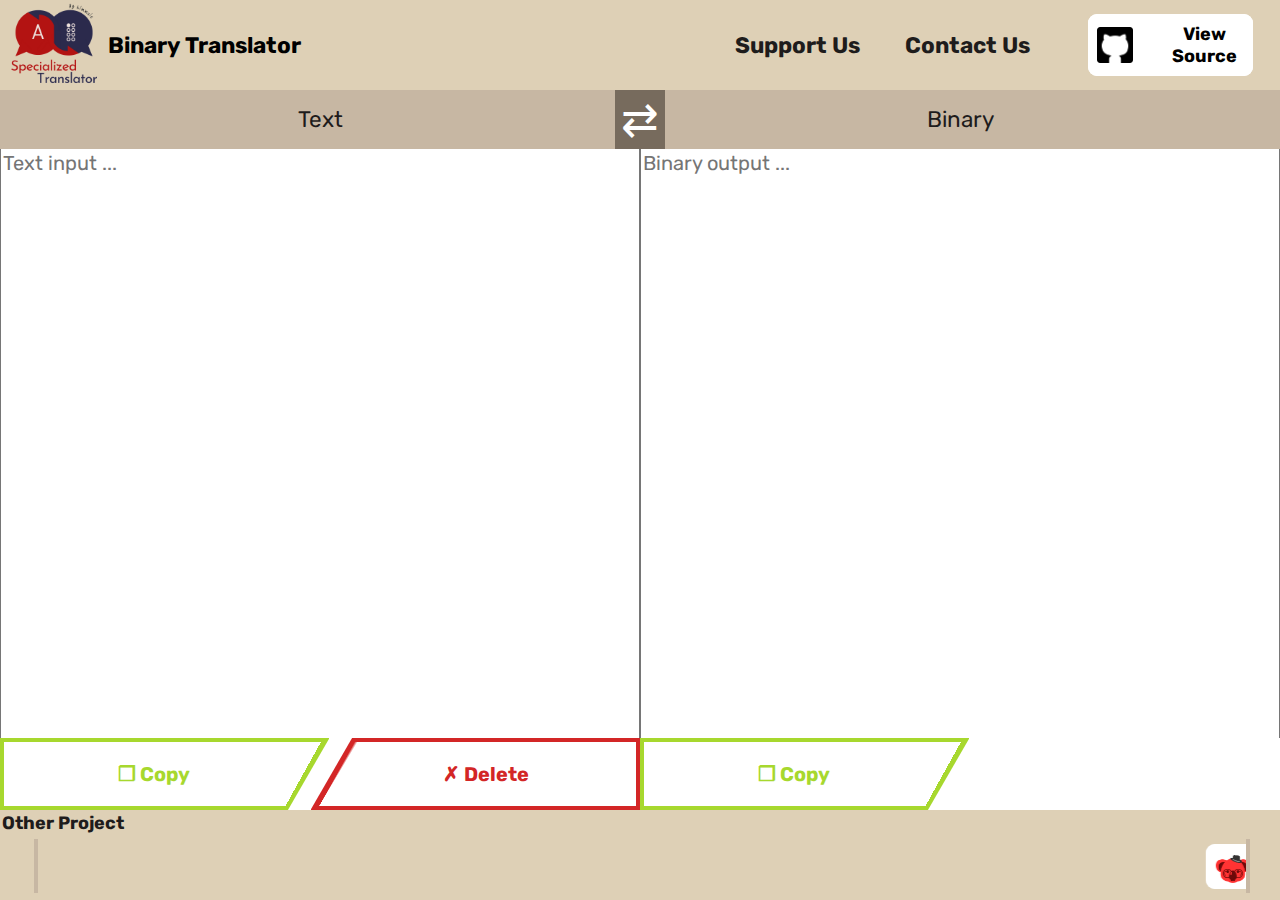
==== Binary.html @ cc040b42 "Add files via upload" ====
<!doctype html>
<html lang="en">
<head>
    <meta charset="UTF-8">
    <link rel="stylesheet" href="SPTranslator.css"> 
    <link rel="preconnect" href="https://fonts.gstatic.com">
    <link href="https://fonts.googleapis.com/css2?family=Sedgwick+Ave+Display&display=swap" rel="stylesheet">
    <link href="https://fonts.googleapis.com/css2?family=Kanit:wght@300&family=Sedgwick+Ave+Display&display=swap" rel="stylesheet">
    <link href="https://fonts.googleapis.com/css2?family=Kanit:wght@300&family=Rubik&family=Sedgwick+Ave+Display&display=swap" rel="stylesheet">
    <meta name="viewport" content="width=device-width, initial-scale=1.0, maximum-scale=1.0, user-scalable=no">
    <meta name="viewport" content="height=device-height, initial-scale=1.0, maximum-scale=1.0, user-scalable=no">
    <title>Binary Translator</title>
    <link rel="icon" href="./image/Icon2.png">
</head>
<body>
  <header>
    <a href="./index.html">
      <img src="./image/Icon1.png" class="logo">
    </a>
    <a href="./index.html">
        <span class="logotext">Morse&nbsp;Translator</span>
    </a>
      <div>
        <div class="dropdown">
          <span id="headertextleft" class="headertext">Support&nbsp;Us</span>
          <div class="dropdown-content">
            <a href="#" class="DDPromptpay">
              <img src="./image/1Promptpay.png" class="dropdownimg">Prompt&nbsp;Pay</a>
            <a href="#" class="DDTruemoney"><!--https://tmn.app.link/i2oMlve54Gb-->
              <img src="./image/1TrueMoney.png" class="dropdownimg">Truemoney</a>
            <a href="https://paypal.me/pranchayut172" target="_blank">
              <img src="./image/1Paypal.png" class="dropdownimg">Paypal</a>
          </div>
          <img src="#" class="QRcode noqrcode">
        </div>
      <div class="dropdown">
      <span id="headertextmiddle" class="headertext">Contact&nbsp;Us</span>
        <div class="dropdown-content">
          <a href="https://instagram.com/kimmuie_?utm_source=qr&igshid=ZDc4ODBmNjlmNQ%3D%3D" target="_blank">
            <img src="./image/1Instagram.png" class="dropdownimg">Instagram</a>
          <a href="https://github.com/Kimmuie" target="_blank">
            <img src="./image/1Github.png" class="dropdownimg">Github</a>
          <a href="https://discord.gg/PgKVSbmnyT" target="_blank">
            <img src="./image/1Discord.png" class="dropdownimg">Discord</a>
        </div>
      </div>
      <!--<span id="headertextright" class="headertext" >Other&nbsp;Project</span>-->
      </div>
      <a href="https://github.com/Kimmuie/SPTranslator" target="_blank">
        <button class="viewSource glow-on-hover" target="_blank"><img class="viewSourceimg" src="./image/1Github2.png">View Source</button>
      </a>
  </header>
  <div id="main">
    <aside class="box" id="leftaside">
      <span class="inputheader">Text</span>
      <textarea class="input" id="textinput" rows="25" placeholder="Text input ..."></textarea>
        <div class="buttons">
          <button class="copydeletebutton" id="copybuttontext">❐ Copy</button>
          <button class="copydeletebutton DBT" id="deletebuttontext">✗ Delete</button>
        </div>
    </aside>
    <div class="swapcontainer">
      <button id="swap" class="swapbutton"><span class="swaptext">Swap<br></span>⇄</button>
    </div>
    <div class="middlecontainer">
      <div id="notification"></div> 
    </div>
    <aside class="box" id="rightaside">
      <span class="inputheader">Binary</span>
      <textarea class="input" id="spinput" rows="25" placeholder="Binary output ..." readonly></textarea>
      <div class="buttons">
        <button class="copydeletebutton" id="copybuttonsp">❐ Copy </button>
        <button class="copydeletebutton DBB" id="deletebuttonsp">✗ Delete</button>
      </div>
    </aside>
  </div>
  <footer>Other&nbsp;Project
  
    <marquee behavior="scroll" direction="left" class="marquee">
      <a href="https://kimmuie.github.io/spyfall/" target="_blank">
        <button class="otherProject glow-on-hover"><img src="./image/1Spyfall.png">RedKoalaSpyfall</button>
      </a>
      <a href="./Morse.html" target="_blank">
      <button class="otherProject glow-on-hover"><img src="./image/Icon2.png">Text&nbsp;>&nbsp;Morse</button>
      </a>
      <a href="./Braille.html" target="_blank">
      <button class="otherProject glow-on-hover"><img src="./image/Icon2.png">Text&nbsp;>&nbsp;Braille</button>
      </a>
    </marquee>
  </footer>
  
  <script src="Binary.js"></script>
  <script src="Roots.js"></script>
</body>
</html>
---- SPTranslator.css ----
* {
  box-sizing: border-box; 
  font-family: "Kanit", sans-serif;
  font-family: "Rubik", sans-serif;
  -webkit-tap-highlight-color: transparent;
}

body {
  margin: 0;
  overflow: hidden;
}

#main {
  display: flex;
  min-height: calc(100dvh - 40dvh);
}
#main > aside {
  flex: 49dvw;
  height: 80dvh;
}

header {
  background: #DED0B6;
  height: 10dvh;
  color: #1E1C1C;
}

footer {
  color: #1E1C1C;
  background: #DED0B6;
  width: 100dvw;
  height: 10dvh;
  font-size: 2dvh;
  font-weight: bold;
  padding: 0.25dvh;
  display: flex;
  align-items: top;
}

  #main > button {
  flex: 1;
}

.box {
  display: flex;
  flex-direction: column;
  min-height: calc(100dvh - 40vh);
  z-index: 2;
}

.inputheader {
  font-size: 2.5dvh;
  display: flex;
  align-items: center;
  justify-content: center;
  flex: 10dvh;
  position: relative;
  background-color: #C7B7A3;
  color: #1E1C1C;
  height: 2dvh;
}

.input {
  flex: 100dvh;
  width: 50dvw;
  font-size: 1.25rem;
  position: relative;
  text-align: left;
  resize: none;
  border-top: 0;
  border-bottom: 0;
  outline: 0;
}

#textinput[readonly]:hover,
#spinput[readonly]:hover{
  cursor: auto;
}
.swapcontainer {
  display: flex;
  justify-content: center;
  text-align: center; 
}

.swapbutton{
  color: white;
  padding-bottom: 0;
  font-size: 5dvh;
  position: absolute;
  background: #776B5D;
  cursor: pointer;
  box-sizing: border-box;
  border: 0;
  outline: 0;
  height: 6.5dvh;
  transition: height 0.5s,border-radius 0.5s;
  z-index: 3;
}

.swaptext{
  font-size: 1.65dvh;
  display: none;
}

.swapbutton:hover,
.swapbutton:active{
  height: 15dvh;
  border-radius: 0 0 2dvh 2dvh;
}

.swapbutton:hover .swaptext,
.swapbutton:active .swaptext{
  display: block;
}
header {
  width: 100dvw; 
  height: 10dvh;
  display: flex;
  align-items: center;
  justify-content: space-between;
}


.logo{
  --marginL: 2dvh;
  --marginR: 1dvh;
  margin: 2dvh var(--marginR) 2dvh var(--marginL);
  --img: 10dvh;
  width:  var(--img);
  height: auto;
  cursor: pointer;
  z-index: 3;
}

a {
  text-decoration: none;
}

.logotext{
  --fontS: 2.5dvh;
  font-size: var(--fontS);
  cursor: pointer;
  font-weight: bold;
  z-index: 3;
  color: black; /* Change the color to black or any other color you prefer */
  text-decoration: none;
}

.headertext{
  --marginR: 5dvh;
  margin-right: var(--marginR);
  --fontS: 2.5dvh;
  font-size: var(--fontS);
  cursor: pointer;
  font-weight: bold;
  z-index: 3;
}

#headertextright{
  margin-right: 0dvh;
}


header div{
  background: transparent;
  list-style: none;
  width: 70dvw;
  height: 8dvh;
  display: flex;
  justify-content: right;
  align-items: center;
}

.viewSource{
  display: flex;
  align-items:center;
  padding: 1dvh;
  --marginR: 3dvh;
  margin: 3dvh var(--marginR) 3dvh 1.5dvh;
  border: 0;
  outline: 0;
  border-radius: 1dvh;
  background: white;
  color: Black;
  cursor: pointer;
  font-weight: bold;
  --fontS: 2dvh;
  font-size: var(--fontS);
  position:relative;
  z-index: 10;
}

.viewSourceimg{
  --img: 4dvh;
  --marginR: 2dvh;
  width:  var(--img);
  height: auto;
  margin-right: var(--marginR);
}

.buttons {
  display: flex;
  width: 50dvw;
  gap: 2.5dvh;
  --b: 0.5dvh;   /* the border thickness */
  --h: 8dvh; /* the height */
  background: white;
}

.buttons button {
  --_c: #A7D82E;
  flex: calc(1.25 + var(--_s,0));
  min-width: 0;
  font-weight: bold;
  height: var(--h);
  cursor: pointer;
  color: var(--_c);
  border: var(--b) solid var(--_c);
background: 
  conic-gradient(
    at calc(100% - 1.3*var(--b)) 0,
    var(--_c) 209deg,
    transparent 0 211deg,
    #0000 211deg
  ) border-box;
  clip-path: polygon(0 0,100% 0,calc(100% - 0.577*var(--h)) 100%,0 100%);
  padding: 0 calc(0.288*var(--h)) 0 0;
  margin: 0 calc(-0.288*var(--h)) 0 0;
  box-sizing: border-box;
  transition: flex .4s;
}
.buttons button + button {
  --_c: #D32626;
  flex: calc(1.25 + var(--_s,0));
  background: 
    conic-gradient(from -90deg at calc(1.3*var(--b)) 100%,var(--_c) 119deg, #0000 121deg) 
    border-box;
  clip-path: polygon(calc(0.577*var(--h)) 0,100% 0,100% 100%,0 100%);
  margin: 0 0 0 calc(-0.288*var(--h));
  padding: 0 0 0 calc(0.288*var(--h));
}
.buttons button:focus-visible {
  outline-offset: calc(-2*var(--b));
  outline: calc(var(--b)/2) solid #000;
  background: none;
  clip-path: none;
  margin: 0;
  padding: 0;
}
.buttons button:focus-visible + button {
  background: none;
  clip-path: none;
  margin: 0;
  padding: 0;
}
.buttons button:has(+ button:focus-visible) {
  background: none;
  clip-path: none;
  margin: 0;
  padding: 0;
}
.copydeletebutton:hover,
.copydeletebutton:active:not(:focus-visible) {
  --_s: .75;
}
.copydeletebutton:hover,
.copydeletebutton:active {
  box-shadow: inset 0 0 0 100dvh var(--_c);
  color: #fff;
}

.copydeletebutton {
--fontS: 2.2dvh;
font-size: var(--fontS);
}

.DBT{
  visibility:visible;
}

.DBB{
  visibility:hidden;
}
.copyfloatout{
  position: absolute;
  animation: floatout 0.5s ease-in-out;
}

@keyframes floatout {
  0% {
    transform: translateY(0);
    opacity: 1;
  }
  100% {
    transform: translateY(-5dvh);
    opacity: 0;
  }
}

.middlecontainer{
  display: flex;
  align-items: center;
  justify-content: center;
  text-align: center; 
}

#notification{
  display: none;
  position: absolute;
  background-color: grey;
  font-size: 2dvh;
  padding: 1dvh;
  border-radius: 2dvh;
  opacity: 0.95;
  z-index: 10;
}

/*{
  display: flex;
  align-items:center;
  padding: .5dvh 1.5dvh .5dvh 1.5dvh;
  border: 0;
  outline: 0;
  border-radius: 1dvh;
  cursor: pointer;
  font-weight: bold;
  font-size: 2dvh;
  z-index: 1;
}*/

.marquee{
  display: inline-block;
  position: absolute;
  width: 95dvw;
  height:6dvh;
  margin: 3dvh 0 0 2.5dvw;
  border-left: .5dvh solid #C7B7A3;
  border-right: .5dvh solid #C7B7A3;
}
.otherProject{
  border-radius: 1dvh;
  padding: 0.5dvh 1dvh 0.5dvh 0.5dvh;
  border: 0;
  outline: 0;
  font-weight: bold;
  font-size: 2dvh;
  cursor: pointer;
  margin-top: .5dvh; 
  margin-right: 3dvh; 
  position:relative;
  z-index: 1;
}

.otherProject img{
  width: 4dvh;
  height: auto;
  padding: .1dvh;
  margin-right: 2dvh;
  margin-left: .5dvh;
  vertical-align: middle;
}

@keyframes slideleft {
  from {
    transform: translateX(0);
  }
  to {
    transform: translateX(calc(-100dvw - var(--offset)));
  }
}

.glow-on-hover:before {
  content: '';
  background: linear-gradient(90deg, #bb5045, #D24545, #E6BAA3, #E4DEBE, #E6BAA3, #D24545, #bb5045);
  position: absolute;
  top: -0.25dvh;
  left:-0.25dvh;
  background-size: 400%;
  z-index: -1;
  filter: blur(0.5dvh);
  width: calc(100% + 0.5dvh);
  height: calc(100% + 0.5dvh);
  animation: glowing 20s linear infinite;
  opacity: 0;
  transition: opacity .3s ease-in-out;
  border-radius: 1dvh;
}

.glow-on-hover:active {
  color: #000
}

.glow-on-hover:active:after {
  background: transparent;
}

.glow-on-hover:hover:before {
  opacity: 1;
}

.glow-on-hover:after {
  z-index: -1;
  content: '';
  position: absolute;
  width: 100%;
  height: 100%;
  background: white;
  left: 0;
  top: 0;
  border-radius: 1dvh;
}

@keyframes glowing {
  0% { background-position: 0 0; }
  50% { background-position: 400% 0; }
  100% { background-position: 0 0; }
}

.dropdown {
  width: min-content;
  display: flex;
  justify-content: center;
}
.dropdown-content {
  --fontS: 2.3dvh;
  font-size: var(--fontS);
  display: none;
  position: absolute;
  --width:20dvh;
  width: var(--width);
  --marginT:20dvh;
  margin-top: var(--marginT);
  z-index: 10;
  box-shadow: 0dvh 0dvh 0dvh 0dvh rgba(0,0,0,2);
  background-color: #776B5D;
  height: auto;
}
.dropdown:hover .dropdown-content,
.dropdown:active .dropdown-content {
  display: block;
}
.dropdown-content a {
  display: block;
  color: white;
  padding: 1dvh;
  text-decoration: none;
}
.dropdown-content a:hover,
.dropdown-content a:active {
  color: #1E1C1C;
  background-color: #00A4BD;
}

.dropdown-content a:hover .dropdownimg{
  --marginL: -5.5dvh;
  margin-left: var(--marginL);
  background-color: #00A4BD;
  --height: 4.75dvh;
  height: var(--height);
  z-index: -1;
}

.dropdownimg{
  position: absolute;
  height: 0dvh;
  width: auto;
  margin-top: -1dvh;
  z-index: -1;
  margin-left: 0dvh;
  background-color: transparent;
  --padding: .5dvh;
  padding: var(--padding);
  transition: margin-left 0.5s;
}

@keyframes pop-down {
  from{
    margin-left: 0dvh;
  }
  to{
    margin-left: var(--marginL);
  }
}

@keyframes pop-over {
  from{
    margin-left: var(--marginL);
  }
  to{
    margin-left: 0dvh;
  }
}

.QRcode{
  border: 0.5dvh solid #776B5D;
  --img: 14dvh;
  height: var(--img);
  width: var(--img);
  display: none;
  position: absolute;
  --marginT: 20dvh;
  margin-top: var(--marginT);
  animation: none;
  z-index: 9;
  --marginL: 34dvh;
}

.dropdown:hover .QRcode {
  display: none;
}

.slider{
  height: 80dvh;
  background-position: center;
  background-size: cover;
  background-image: url(./image/BG.png);
}

.slider input{display: none;}
.testimonials{
	display: flex;
	align-items: center;
	justify-content: center;
	position: relative;
	min-height: 50dvh;
	perspective: 40dvh;
}
.testimonials .item{
  margin-top: 5dvh;
  height: 50dvh;
  --width: 40dvh;
	width: var(--width);
	padding: 2dvh;
	border-radius: 1dvh;
	background-color: #C7B7A3;
	position: absolute;
	border:.5dvh solid white;
	top: 0;
	box-sizing: border-box;
	text-align: center;
	transition: transform 0.4s;
	user-select: none;
}

.itemheader{
  font-size: 4dvh;  
}

.description{
  font-size: 2.2dvh;
  padding: 2dvh;
}

.itembutton{
  border: 0;
  outline: 0;
  padding: 2dvh;
  border-radius: 2dvh;
  font-size: 2.2dvh;
	cursor: pointer;
}

.itembutton:hover{
  background-color: #bb5045;
}
.dots{
  display: flex;
  justify-content: center;
  align-items: center;
}
.dots label{
	height: .75dvh;
	width: .75dvh;
	border-radius: 5dvh;
	cursor: pointer;
	background-color: #413B52;
	margin: 10dvh 1dvh 0 1dvh;
	transition-duration: 0.2s;
}
#t-1:checked ~ .dots label[for="t-1"],
#t-2:checked ~ .dots label[for="t-2"],
#t-3:checked ~ .dots label[for="t-3"],
#t-4:checked ~ .dots label[for="t-4"],
#t-5:checked ~ .dots label[for="t-5"]{
	transform: scale(2);
	background-color: #fff;
	box-shadow: 0dvh 0dvh 0dvh .5dvh #dddddd24;
}

#t-1:checked ~ .dots label[for="t-2"],
#t-2:checked ~ .dots label[for="t-1"],
#t-2:checked ~ .dots label[for="t-3"],
#t-3:checked ~ .dots label[for="t-2"],
#t-3:checked ~ .dots label[for="t-4"],
#t-4:checked ~ .dots label[for="t-3"],
#t-4:checked ~ .dots label[for="t-5"],
#t-5:checked ~ .dots label[for="t-4"]{
	transform: scale(1.5);
}

/*Right*/
#t-1:checked ~ .testimonials label[for="t-3"],
#t-2:checked ~ .testimonials label[for="t-4"],
#t-3:checked ~ .testimonials label[for="t-5"],
#t-4:checked ~ .testimonials label[for="t-1"],
#t-5:checked ~ .testimonials label[for="t-2"]{
	transform: translate3d(80dvh, 0, -25dvh) rotateY(-25deg);
	z-index: 2;
  cursor: pointer;
}

/*Midright*/
#t-1:checked ~ .testimonials label[for="t-2"],
#t-2:checked ~ .testimonials label[for="t-3"],
#t-3:checked ~ .testimonials label[for="t-4"],
#t-4:checked ~ .testimonials label[for="t-5"],
#t-5:checked ~ .testimonials label[for="t-1"]{
	transform: translate3d(40dvh, 0, -15dvh) rotateY(-15deg);
	z-index: 3;
  cursor: pointer;
}

/*Midleft*/
#t-2:checked ~ .testimonials label[for="t-1"],
#t-3:checked ~ .testimonials label[for="t-2"],
#t-4:checked ~ .testimonials label[for="t-3"],
#t-5:checked ~ .testimonials label[for="t-4"],
#t-1:checked ~ .testimonials label[for="t-5"]{
	transform: translate3d(-40dvh, 0, -15dvh) rotateY(15deg);
	z-index: 3;
  cursor: pointer;
}

/*Left*/
#t-3:checked ~ .testimonials label[for="t-1"],
#t-4:checked ~ .testimonials label[for="t-2"],
#t-5:checked ~ .testimonials label[for="t-3"],
#t-2:checked ~ .testimonials label[for="t-5"],
#t-1:checked ~ .testimonials label[for="t-4"]{
	transform: translate3d(-80dvh, 0, -25dvh) rotateY(25deg);
  cursor: pointer;
}

/*Front*/
#t-1:checked ~ .testimonials label[for="t-1"],
#t-2:checked ~ .testimonials label[for="t-2"],
#t-3:checked ~ .testimonials label[for="t-3"],
#t-4:checked ~ .testimonials label[for="t-4"],
#t-5:checked ~ .testimonials label[for="t-4"],
#t-5:checked ~ .testimonials label[for="t-5"]{
	
	z-index: 4;
  cursor: default;
}
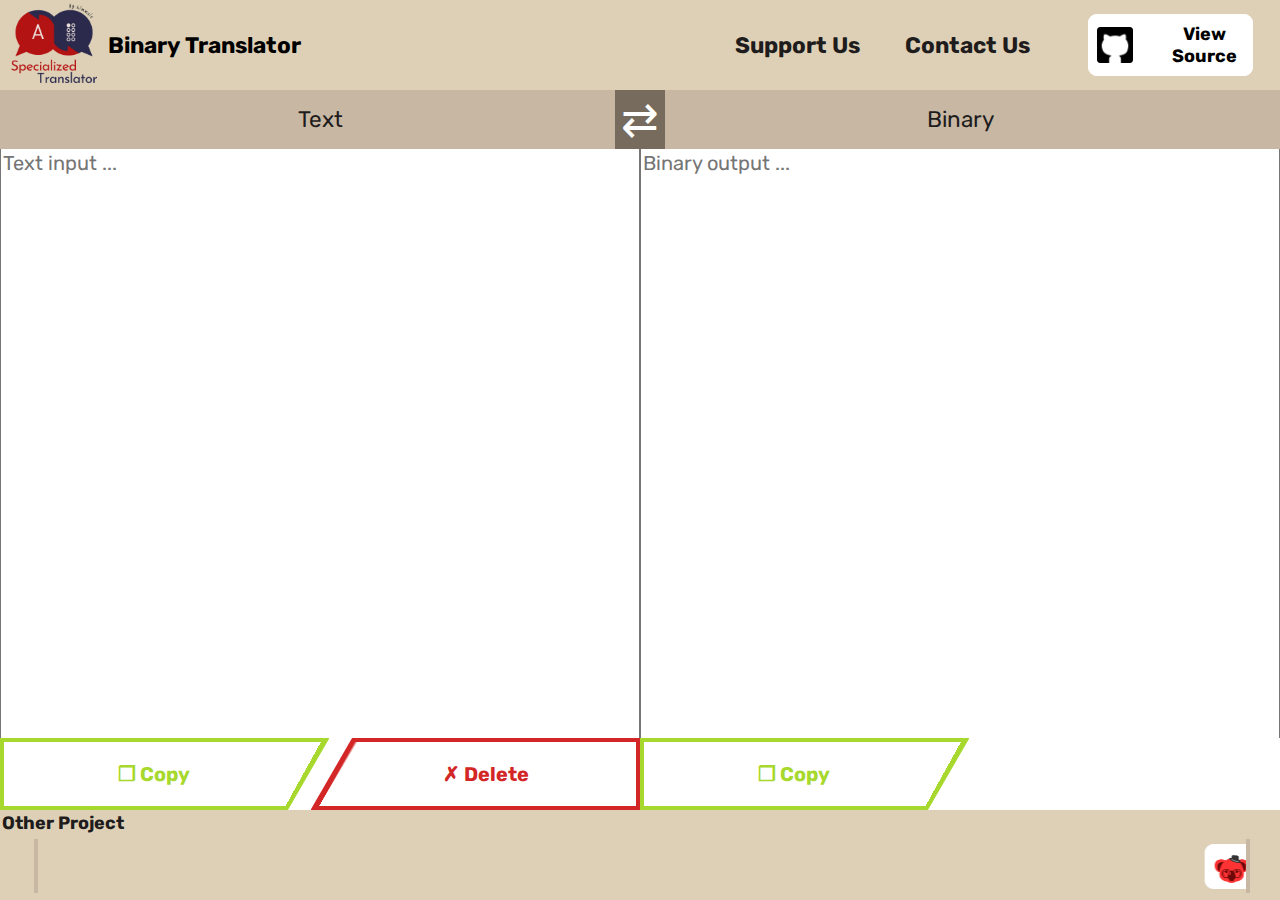
==== commit 0224f3cb: "Update Binary.html" ====
--- a/Binary.html
+++ b/Binary.html
@@ -80,10 +80,10 @@
       <a href="https://kimmuie.github.io/spyfall/" target="_blank">
         <button class="otherProject glow-on-hover"><img src="./image/1Spyfall.png">RedKoalaSpyfall</button>
       </a>
-      <a href="./Morse.html" target="_blank">
+      <a href="./Morse.html">
       <button class="otherProject glow-on-hover"><img src="./image/Icon2.png">Text&nbsp;>&nbsp;Morse</button>
       </a>
-      <a href="./Braille.html" target="_blank">
+      <a href="./Braille.html">
       <button class="otherProject glow-on-hover"><img src="./image/Icon2.png">Text&nbsp;>&nbsp;Braille</button>
       </a>
     </marquee>
@@ -92,4 +92,4 @@
   <script src="Binary.js"></script>
   <script src="Roots.js"></script>
 </body>
-</html>+</html>
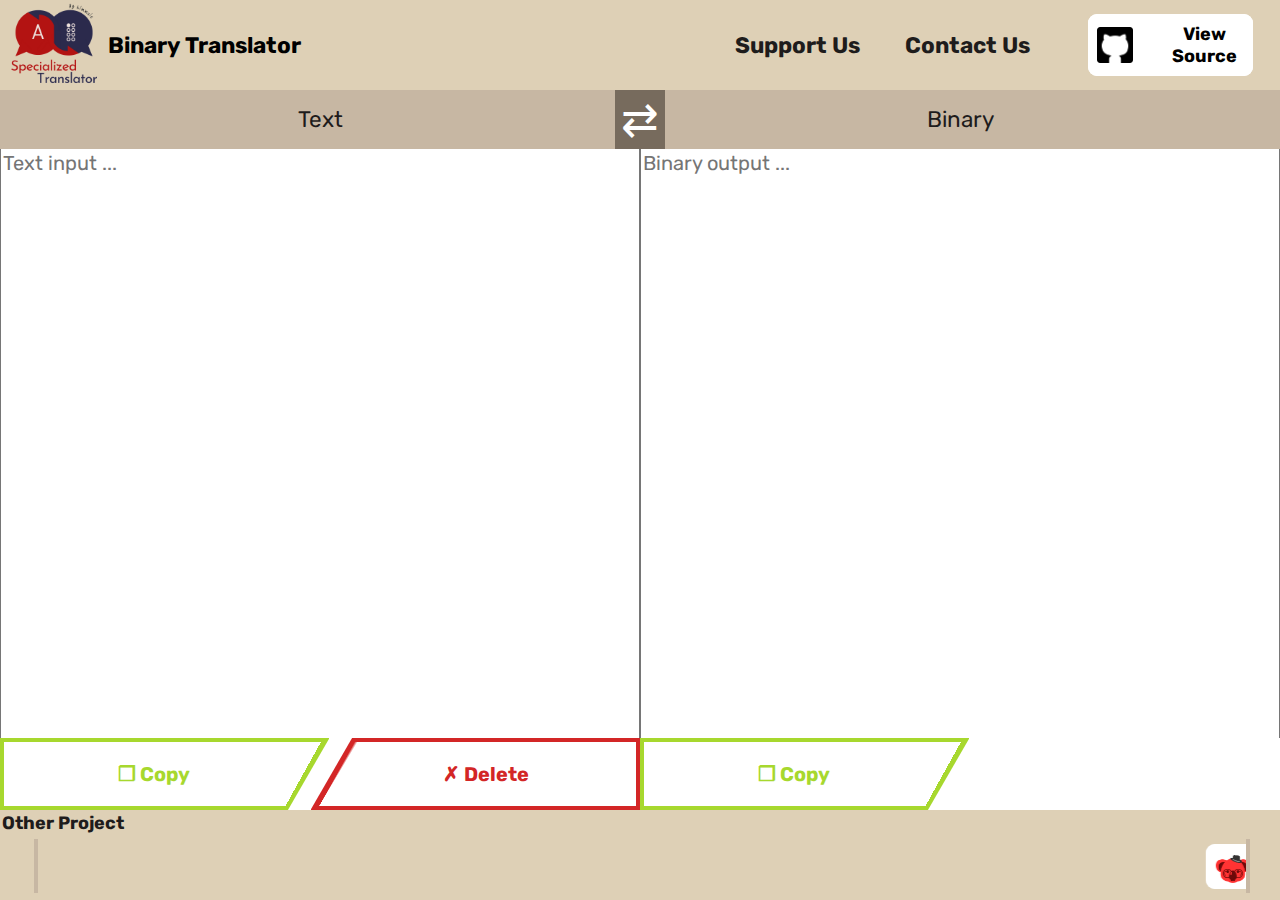
==== commit ff6a6c1f: "Update Binary.html" ====
--- a/Binary.html
+++ b/Binary.html
@@ -18,7 +18,7 @@
       <img src="./image/Icon1.png" class="logo">
     </a>
     <a href="./index.html">
-        <span class="logotext">Morse&nbsp;Translator</span>
+        <span class="logotext">Binary&nbsp;Translator</span>
     </a>
       <div>
         <div class="dropdown">
@@ -86,6 +86,12 @@
       <a href="./Braille.html">
       <button class="otherProject glow-on-hover"><img src="./image/Icon2.png">Text&nbsp;>&nbsp;Braille</button>
       </a>
+      <a href="https://www.instagram.com/reel/C8szpd9ywTq/?utm_source=ig_web_copy_link&igsh=MzRlODBiNWFlZA==" target="_blank">
+        <button class="otherProject glow-on-hover"><img src="./image/1Blender.png">Fishing Machine</button>
+      </a>
+      <a href="https://www.instagram.com/p/C850s4Zy9xb/" target="_blank">
+        <button class="otherProject glow-on-hover"><img src="./image/1Blender.png">Frostmaw</button>
+      </a>
     </marquee>
   </footer>
   
--- a/SPTranslator.css
+++ b/SPTranslator.css
@@ -198,7 +198,8 @@
   margin-right: var(--marginR);
 }
 
-.buttons {
+.buttons,
+.buttonsp {
   display: flex;
   width: 50dvw;
   gap: 2.5dvh;
@@ -207,7 +208,8 @@
   background: white;
 }
 
-.buttons button {
+.buttons button,
+.buttonsp button {
   --_c: #A7D82E;
   flex: calc(1.25 + var(--_s,0));
   min-width: 0;
@@ -239,7 +241,19 @@
   margin: 0 0 0 calc(-0.288*var(--h));
   padding: 0 0 0 calc(0.288*var(--h));
 }
-.buttons button:focus-visible {
+
+.buttonsp button + button {
+  --_c: #59B4C3;
+  flex: calc(1.25 + var(--_s,0));
+  background: 
+    conic-gradient(from -90deg at calc(1.3*var(--b)) 100%,var(--_c) 119deg, #0000 121deg) 
+    border-box;
+  clip-path: polygon(calc(0.577*var(--h)) 0,100% 0,100% 100%,0 100%);
+  margin: 0 0 0 calc(-0.288*var(--h));
+  padding: 0 0 0 calc(0.288*var(--h));
+}
+.buttons button:focus-visible,
+.buttonsp button:focus-visible {
   outline-offset: calc(-2*var(--b));
   outline: calc(var(--b)/2) solid #000;
   background: none;
@@ -247,13 +261,15 @@
   margin: 0;
   padding: 0;
 }
-.buttons button:focus-visible + button {
+.buttons button:focus-visible + button,
+.buttonsp button:focus-visible + button{
   background: none;
   clip-path: none;
   margin: 0;
   padding: 0;
 }
-.buttons button:has(+ button:focus-visible) {
+.buttons button:has(+ button:focus-visible),
+.buttonsp button:has(+ button:focus-visible){
   background: none;
   clip-path: none;
   margin: 0;
@@ -430,7 +446,7 @@
   width: var(--width);
   --marginT:20dvh;
   margin-top: var(--marginT);
-  z-index: 10;
+  z-index: 16;
   box-shadow: 0dvh 0dvh 0dvh 0dvh rgba(0,0,0,2);
   background-color: #776B5D;
   height: auto;
@@ -501,7 +517,7 @@
   --marginT: 20dvh;
   margin-top: var(--marginT);
   animation: none;
-  z-index: 9;
+  z-index: 15;
   --marginL: 34dvh;
 }
 
@@ -651,4 +667,4 @@
 	
 	z-index: 4;
   cursor: default;
-}+}
